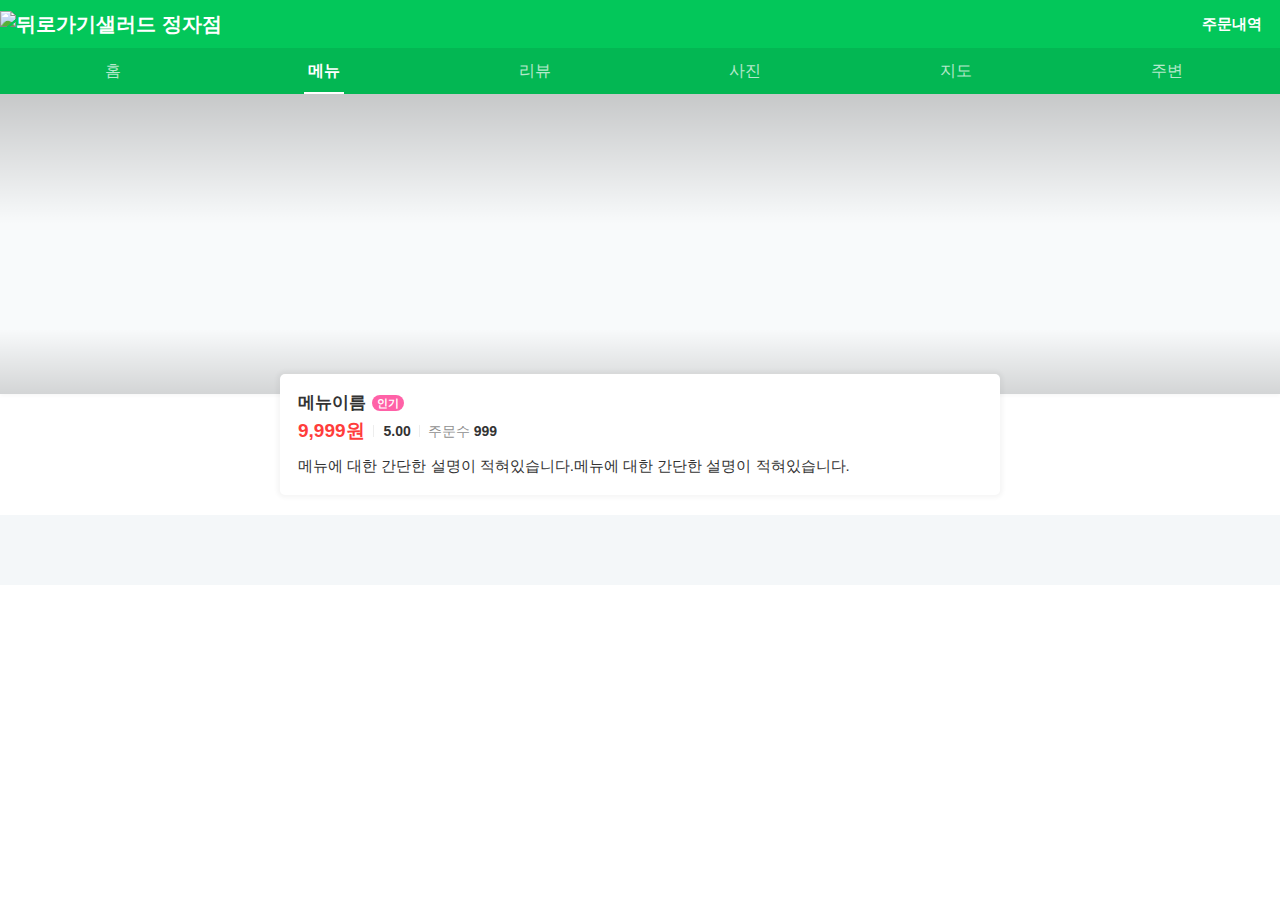
==== docs/detail.html @ 56c49d01 "메뉴 정보 영역 작성, 리팩토링" ====
<!DOCTYPE html>
<html lang="en">
<head>
    <meta charset="UTF-8">
    <meta http-equiv="X-UA-Compatible" content="IE=edge">
    <meta name="viewport" content="width=device-width, initial-scale=1.0">
    <title>제로베이스 마크업</title>
    <link rel="stylesheet" href="../assets/css/styles.css">
</head>
<body>
    <div class="container">
        <!-- 고정 헤더 영역 -->
        <header class="header-area">
            <div class="place-header" role="banner">
                <h1 class="title">
                    <a href="#" class="link-back">
                        <img src="../assets/images/ico-back.svg" alt="뒤로가기">
                    </a>
                    샐러드 정자점
                </h1>
                <a href="#" class="my-orders">주문내역</a>
            </div>
            <div class="place-tab scroll-x" role="tablist">
                <div class="tab-inner">
                    <a href="#" class="tab" role="tab">
                        <span class="txt">홈</span>
                    </a>
                    <a href="#" class="tab is-active">
                        <span class="txt">메뉴</span>
                    </a>
                    <a href="#" class="tab">
                        <span class="txt">리뷰</span>
                    </a>
                    <a href="#" class="tab">
                        <span class="txt">사진</span>
                    </a>
                    <a href="#" class="tab">
                        <span class="txt">지도</span>
                    </a>
                    <a href="#" class="tab">
                        <span class="txt">주변</span>
                    </a>
                </div>
            </div>
        </header>
        <!-- // 고정 헤더 영역 -->
        <div class="menu-detail-area">
            <!--메뉴 이미지 영역-->
            <div class="menu-img" style="background-image: url('https://ldb-phinf.pstatic.net/20200416_252/1587007251652svUkx_PNG/%C4%A5%B8%AE%BA%A3%C0%CC%C4%C1_%BF%FA%BA%BC.png?type=f459_345_60_sharpen');">
            </div>

            <!--메뉴 주문 정보 영역-->
            <div class="menu-info-area">
                <div class="common-inner">
                    <p class="menu-name-group">
                        <span class="menu-name">메뉴이름</span>
                        <span class="badge-popular">인기</span>
                    </p>

                    <div class="menu-info-group">
                        <span class="menu-price">9,999원</span>
                        <span class="menu-grade"><img src="../assets/images/ico-star.svg" alt="" class="ico-star">5.00</span>
                        <span class="menu-number-of-order">주문수<em>999</em></span>
                    </div>
                    <p class="menu-desc">메뉴에 대한 간단한 설명이 적혀있습니다.메뉴에 대한 간단한 설명이 적혀있습니다.</p>
                </div>
            </div>
            <!--// 메뉴 주문 정보 영역-->
        </div>
    </div>
</body>
</html>
---- assets/css/styles.css ----
@charset "UTF-8";
body {
  min-width: 320px;
  line-height: normal;
  font-size: 14px;
  color: #000;
  scroll-behavior: smooth;
  -webkit-font-smoothing: antialiased;
  -moz-osx-font-smoothing: grayscale;
}

body,
input,
textarea,
select,
table,
button,
code {
  font-family: -apple-system, BlinkMacSystemFont, helvetica, Apple SD Gothic Neo, sans-serif;
  font-size: 16px;
}

*,
*::before,
*::after {
  box-sizing: border-box;
  margin: 0;
  padding: 0;
  -webkit-tap-highlight-color: rgba(0, 0, 0, 0);
}

.hidden,
[hidden] {
  display: none !important;
}

ul,
ol,
li {
  list-style: none;
}

a {
  color: inherit;
  cursor: pointer;
  text-decoration: none;
}

a:hover, a:focus {
  text-decoration: none;
}

button {
  border: 0;
  background-color: transparent;
  cursor: pointer;
}

button:disabled {
  cursor: not-allowed;
}

select,
input,
textarea,
button {
  -webkit-appearance: none;
}

input[type="number"] {
  -moz-appearance: textfield;
}

input:disabled {
  background-color: rgba(255, 255, 255, 0);
  cursor: not-allowed;
}

select {
  border: 0;
  background-color: transparent;
  cursor: pointer;
}

select::-ms-expand {
  display: none;
}

input,
textarea {
  font-size: inherit;
  border: 0;
}

input::placeholder,
textarea::placeholder {
  /* Chrome, Safari, Firefox */
  color: #444;
  opacity: 1;
}

input[readonly]::placeholder, input:disabled::placeholder,
textarea[readonly]::placeholder,
textarea:disabled::placeholder {
  /* Chrome, Safari, Firefox */
  color: rgba(0, 0, 0, 0.2);
  opacity: 1;
}

input[readonly]:-ms-input-placeholder, input:disabled:-ms-input-placeholder,
textarea[readonly]:-ms-input-placeholder,
textarea:disabled:-ms-input-placeholder {
  /* IE, Edge */
  color: rgba(0, 0, 0, 0.2);
  opacity: 1;
}

input::-ms-clear, input::-ms-reveal,
textarea::-ms-clear,
textarea::-ms-reveal {
  /* IE, Edge */
  display: none;
}

input::-webkit-inner-spin-button, input::-webkit-outer-spin-button,
textarea::-webkit-inner-spin-button,
textarea::-webkit-outer-spin-button {
  -webkit-appearance: none;
}

.screen-out {
  position: absolute;
  width: 0;
  height: 0;
  line-height: 0;
  overflow: hidden;
  text-indent: -9999px;
}

.scroll-x {
  overflow-x: auto;
  overflow-y: hidden;
  white-space: nowrap;
  -webkit-overflow-scrolling: touch;
  -ms-overflow-style: none;
  scrollbar-width: none;
}

.scroll-x::-webkit-scrollbar {
  display: none;
}

.header-area {
  position: fixed;
  top: 0;
  left: 0;
  width: 100%;
  background-color: #03c75a;
  color: #fff;
  z-index: 5000;
}

.header-area .place-header {
  display: flex;
  justify-content: space-between;
  align-items: center;
  height: 48px;
}

.header-area .place-header .title {
  display: flex;
  align-items: center;
  font-size: 20px;
  font-weight: 600;
}

.header-area .place-header .link-back {
  display: flex;
}

.header-area .place-header .my-orders {
  padding-right: 18px;
  font-size: 15px;
  font-weight: 700;
}

.header-area .place-tab {
  display: flex;
  height: 46px;
  background-color: #03b753;
}

.header-area .tab-inner {
  display: flex;
  justify-content: space-between;
  padding: 0 8px;
  align-items: center;
  width: 100%;
}

.header-area .tab-inner .tab {
  flex: 1;
  padding: 0 12px;
  font-size: 16px;
  text-align: center;
  opacity: 0.7;
}

.header-area .tab-inner .tab.is-active {
  font-weight: 700;
  opacity: 1;
}

.header-area .tab-inner .tab.is-active .txt::after {
  content: '';
  position: absolute;
  bottom: 0;
  left: 0;
  right: 0;
  height: 2px;
  background-color: #fff;
}

.header-area .tab-inner .tab .txt {
  position: relative;
  display: inline-block;
  padding: 0 4px;
  line-height: 46px;
}

.dimmed-layer {
  position: fixed;
  top: 0;
  left: 0;
  right: 0;
  bottom: 0;
  background-color: rgba(0, 0, 0, 0.8);
  z-index: 9999;
}

.order-type-popup {
  position: fixed;
  bottom: 0;
  left: 0;
  right: 0;
  background-color: #fff;
  padding: 32px 0 40px;
  border-radius: 16px 16px 0 0;
  z-index: 10000;
  text-align: center;
}

.order-type-popup .title {
  font-size: 20px;
  font-weight: 700;
  color: #000;
}

.order-type-popup .type-list {
  display: flex;
  margin-top: 32px;
}

.order-type-popup .type-item {
  flex: 1;
}

.order-type-popup .type-item + .type-item {
  border-left: 1px solid #f2f2f2;
}

.order-type-popup .icon {
  width: 100px;
  height: auto;
  color: #03c75a;
}

.order-type-popup .desc {
  margin-top: 8px;
  font-size: 15px;
  line-height: 1.5;
  font-weight: 600;
  color: #000;
}

.order-type-popup .btn-selection {
  display: inline-block;
  margin-top: 10px;
  padding: 6px 18px;
  font-size: 16px;
  font-weight: 700;
  border-radius: 28px;
  background-color: #424242;
  color: #fff;
}

.order-info-area {
  padding: 10px 18px 20px;
  border-bottom: 1px solid rgba(0, 0, 0, 0.04);
  background-color: #e7f7ff;
}

.order-info-area .info-main-title {
  line-height: 39px;
}

.order-info-area .title {
  display: flex;
  align-items: center;
  font-size: 18px;
  font-weight: 700;
  letter-spacing: -0.3px;
  color: #333;
}

.order-info-area .title .ico-n-logo {
  margin-right: 6px;
  width: 24px;
  height: 24px;
}

.tab-switch-box {
  display: flex;
  align-items: center;
  margin-top: 12px;
}

.tab-switch-box .tab-switch {
  flex: 1;
  background-color: rgba(0, 0, 0, 0.06);
  line-height: 40px;
  font-size: 13px;
  font-weight: 700;
  color: #666;
  text-align: center;
  letter-spacing: -0.3px;
}

.tab-switch-box .tab-switch.is-active {
  position: relative;
  flex-grow: 1.2;
  border: 1px solid #333;
  background-color: #fff;
  font-size: 15px;
  color: #333;
  box-shadow: 0 2px 3px 0 rgba(0, 0, 0, 0.05);
}

.tab-switch-box .tab-switch.is-active::after {
  content: '';
  position: absolute;
  bottom: -9px;
  left: 50%;
  width: 10px;
  height: 10px;
  border: 1px solid;
  border-width: 0 1px 1px 0;
  background-color: #fff;
  transform: rotate(45deg) translate(-50%);
}

.tab-switch-box .tab-switch.is-active .ico-check {
  display: inline-block;
  margin-left: 4px;
  vertical-align: middle;
}

.tab-switch-box .ico-check {
  display: none;
}

.info-main-notice {
  display: flex;
  align-items: center;
  margin-top: 16px;
  padding: 12px 16px;
  border-radius: 2px;
  background-color: #fff;
  font-size: 14px;
  letter-spacing: -0.3px;
  color: #333;
}

.info-main-notice.alert {
  color: #ff3d3b;
  font-weight: 700;
}

.info-main-notice .ico-clock {
  margin-right: 6px;
}

.recent-order-area {
  display: flex;
  margin-top: 16px;
  padding: 18px 0;
  border-radius: 2px;
  background-color: #fff;
}

.recent-order-area .recent-title {
  display: flex;
  flex-direction: column;
  justify-content: center;
  align-items: center;
  padding: 8px;
  flex-shrink: 0;
  border-right: 1px solid #f2f2f2;
  line-height: 1.42;
  font-size: 12px;
  font-weight: 700;
  color: #333;
}

.recent-order-area .recent-title .ico-clock {
  margin-bottom: 4px;
  width: 14px;
}

.recent-order-area .recent-menu-list {
  display: flex;
}

.recent-order-area .recent-menu-item {
  position: relative;
  box-sizing: content-box;
  padding-right: 16px;
  width: 80px;
  text-align: center;
}

.recent-order-area .recent-menu-item.is-ordered {
  padding-left: 16px;
  border-right: 1px solid #f2f2f2;
}

.recent-order-area .recent-menu-item.is-ordered + .recent-menu-item {
  padding-left: 16px;
}

.recent-order-area .menu-img-area {
  position: relative;
  width: 80px;
  height: 80px;
  border: 1px solid #f9f9f9;
  border-radius: 100%;
  background-color: rgba(0, 0, 0, 0.01);
}

.recent-order-area .badge-popular {
  position: absolute;
  top: 0;
  left: 0;
  padding: 0 5px;
  border-radius: 10px;
  line-height: 16px;
  font-size: 11px;
  font-weight: 700;
  background-color: #ff61a7;
  color: #fff;
}

.recent-order-area .menu-img {
  width: 100%;
  height: 100%;
  border-radius: 100%;
}

.recent-order-area .badge-cart {
  position: absolute;
  top: 50px;
  right: 16px;
  display: flex;
  padding: 6px;
  border: 1px solid #e5e5e5;
  border-radius: 100%;
  background-color: #fff;
}

.recent-order-area .ico-cart {
  width: 16px;
  height: 16px;
}

.recent-order-area .menu-name {
  margin-top: 8px;
  font-weight: 600;
  font-size: 14px;
  text-overflow: ellipsis;
  white-space: nowrap;
  overflow: hidden;
}

.recent-order-area .menu-price {
  font-size: 13px;
  font-weight: 700;
  color: #ff3d3b;
  text-overflow: ellipsis;
  white-space: nowrap;
  overflow: hidden;
}

.menu-category-area {
  position: sticky;
  top: 94px;
  margin-top: 10px;
  background-color: #fff;
  z-index: 5500;
}

.menu-category-area .common-inner {
  position: relative;
  border-bottom: 1px solid #f2f2f2;
}

.menu-category-area .common-inner::before {
  content: '';
  position: absolute;
  top: 0;
  left: 0;
  width: 18px;
  height: 100%;
  pointer-events: none;
  z-index: 1;
  background-image: linear-gradient(to right, #fff 35%, rgba(255, 255, 255, 0));
}

.menu-category-area .common-inner::after {
  content: '';
  position: absolute;
  top: 0;
  right: 0;
  width: 18px;
  height: 100%;
  pointer-events: none;
  background-image: linear-gradient(to right, rgba(255, 255, 255, 0), #fff 35%);
}

.menu-category-area .category-list {
  display: flex;
  align-items: center;
  height: 54px;
}

.menu-category-area .category-item.first-child {
  padding-left: 18px;
}

.menu-category-area .category-item.last-child {
  padding-right: 18px;
}

.menu-category-area .category-tab {
  display: flex;
  align-items: center;
  padding: 0 12px;
  font-size: 16px;
  height: 30px;
  border-radius: 15px;
  color: #333;
}

.menu-category-area .category-tab.is-active {
  background-color: #424242;
  font-weight: 700;
  color: #fff;
}

.menu-list-area {
  padding: 20px 18px 10px;
  background-color: #fff;
}

.menu-list-area:not(.new):not(.popular) {
  margin-top: 10px;
}

.menu-list-area.new {
  border-bottom: 1px solid #f2f2f2;
}

.menu-list-area.is-closed {
  padding: 24px 18px;
}

.menu-list-area.is-closed + .is-closed {
  margin-top: 0;
  border-top: 1px solid #f2f2f2;
}

.menu-list-area.is-closed .ico-arrow {
  transform: rotate(180deg);
}

.menu-list-area.is-closed .menu-list {
  display: none;
}

.menu-list-area .menu-category {
  display: flex;
  justify-content: space-between;
  align-items: center;
}

.menu-list-area .title-area {
  display: flex;
  align-items: center;
}

.menu-list-area .title {
  font-size: 19px;
  font-weight: 700;
  color: #333;
  letter-spacing: -0.3px;
}

.menu-list-area .period {
  font-size: 14px;
  letter-spacing: -0.3px;
  color: #666;
}

.menu-list-area .period::before {
  content: '';
  display: inline-block;
  margin: 0 10px;
  width: 4px;
  height: 4px;
  margin-right: 8px;
  border-radius: 100%;
  background-color: #ededed;
  vertical-align: middle;
}

.menu-item {
  display: flex;
  align-items: center;
  padding: 18px;
  margin: 0 -18px;
}

.menu-item:not(:last-child) {
  border-bottom: 1px solid #f2f2f2;
}

.menu-item .menu-detail {
  display: flex;
  align-items: center;
  flex: 1;
}

.menu-item .menu-img-area {
  position: relative;
  flex-shrink: 0;
  margin-right: 12px;
  border-radius: 5px;
  overflow: hidden;
}

.menu-item .menu-img-area:not(.no-img)::after {
  content: '';
  position: absolute;
  top: 0;
  left: 0;
  right: 0;
  bottom: 0;
  background-color: rgba(0, 0, 0, 0.06);
}

.menu-item .menu-img-area .menu-img {
  display: block;
}

.menu-item .menu-desc {
  margin-top: 4px;
  letter-spacing: -0.4px;
  color: #8f8f8f;
  font-size: 14px;
  line-height: 19px;
  max-height: 38px;
  overflow: hidden;
  display: -webkit-box;
  -webkit-line-clamp: 2;
  -webkit-box-orient: vertical;
  /* autoprefixer: off */
}

.menu-item .menu-price {
  margin-top: 4px;
  line-height: 1.4;
  font-size: 15px;
  font-weight: 700;
  color: #ff3d3b;
}

.menu-item .btn-cart {
  position: relative;
  display: flex;
  justify-content: center;
  align-items: center;
  margin-left: 16px;
  width: 40px;
  height: 40px;
  border-radius: 5px;
  border: 1px solid #e5e5e5;
}

.menu-item .btn-cart .ico-cart {
  width: 20px;
  height: 20px;
}

.menu-item .btn-cart .num {
  position: absolute;
  top: 3px;
  right: 3px;
  width: 18px;
  height: 18px;
  line-height: 18px;
  border-radius: 50%;
  background-color: #ff3d3b;
  font-size: 12px;
  font-weight: 700;
  text-align: center;
  color: #fff;
}

.menu-item .btn-cart.disabled {
  font-size: 12px;
  border: 0;
  color: #777;
  background-color: #eee;
  cursor: not-allowed;
  pointer-events: none;
}

/*공통으로 사용할 것 같은 부분은 따로 빼놓는다.*/
.menu-name-group {
  display: flex;
  align-items: center;
}

.menu-name-group .menu-name {
  font-size: 17px;
  line-height: 22px;
  font-weight: 700;
  color: #333;
}

.menu-name-group .ico-new {
  margin-left: 4px;
}

.menu-name-group .badge-popular {
  margin-left: 6px;
}

.menu-info-group {
  display: flex;
  flex-shrink: 0;
  margin-top: 4px;
  font-size: 14px;
}

.menu-info-group .menu-grade {
  font-weight: 700;
  color: #333;
}

.menu-info-group .menu-grade .ico-star {
  margin-right: 2px;
}

.menu-info-group .menu-grade + .menu-number-of-order::before {
  content: '';
  display: inline-block;
  width: 1px;
  height: 12px;
  margin: 0 8px;
  background-color: #ededed;
  transform: translateY(1px);
}

.menu-info-group .menu-number-of-order {
  color: #8f8f8f;
}

.menu-info-group .menu-number-of-order em {
  margin-left: 4px;
  font-style: normal;
  font-weight: 700;
  color: #333;
}

.order-box-area {
  position: fixed;
  bottom: 0;
  left: 0;
  right: 0;
  height: 70px;
  border-top: 1px solid #e8e8e8;
  box-shadow: 0 0 6px 4px rgba(0, 0, 0, 0.03);
  background-color: #fff;
  z-index: 9100;
}

.order-box-area .common-inner {
  display: flex;
  justify-content: space-between;
  padding: 12px 18px;
}

.order-box-area .menu-name {
  font-size: 15px;
  color: #333;
  text-overflow: ellipsis;
  white-space: nowrap;
  overflow: hidden;
}

.order-box-area .menu-price {
  font-size: 18px;
  font-weight: 700;
  color: #ff3d3b;
  text-overflow: ellipsis;
  white-space: nowrap;
  overflow: hidden;
}

.order-box-area .btn-order {
  display: flex;
  justify-content: center;
  align-items: center;
  width: 120px;
  height: 46px;
  border-radius: 5px;
  background-image: linear-gradient(to right, #01d760, #0ad18e);
  font-weight: 700;
  letter-spacing: -0.3px;
  color: #fff;
}

.order-box-area .icon {
  position: relative;
  margin-left: 6px;
}

.order-box-area .ico-cart {
  width: 20px;
  height: 20px;
}

.order-box-area .num {
  position: absolute;
  top: -5px;
  right: -4px;
  width: 16px;
  height: 16px;
  border-radius: 50%;
  background-color: #ff3d3b;
  font-size: 12px;
  font-weight: 700;
  text-align: center;
  color: #fff;
}

.go-to-top {
  padding: 16px 0 32px;
  background-color: #fff;
  text-align: center;
}

.go-to-top .link {
  display: inline-block;
  padding: 8px 20px;
  border-radius: 20px;
  border: 1px solid #e5e5e5;
  background-color: #fff;
  font-size: 14px;
  font-weight: 700;
  color: #666;
  box-shadow: 0 2px 3px 0 rgba(0, 0, 0, 0.04);
  text-transform: uppercase;
}

.go-to-top .ico-up {
  position: relative;
  display: inline-block;
  margin-left: 4px;
  width: 10px;
  height: 10px;
}

.go-to-top .ico-up::before {
  content: '';
  position: absolute;
  top: 4px;
  left: 50%;
  width: 5px;
  height: 5px;
  border-top: 2px solid #666;
  border-left: 2px solid #666;
  transform: translate(-50%, -50%) rotate(45deg);
}

.go-to-top .ico-up::after {
  content: '';
  position: absolute;
  top: 1px;
  left: 50%;
  width: 2px;
  height: 9px;
  background-color: #666;
  transform: translate(-50%);
}

.menu-detail-area {
  background-color: #fff;
}

.menu-detail-area .menu-img {
  position: relative;
  height: 300px;
  background-color: #f8fafb;
  background-repeat: no-repeat;
  background-position: center;
  background-size: cover;
  box-shadow: 0 2px 4px 0 rgba(0, 0, 0, 0.03);
}

.menu-detail-area .menu-img::before {
  content: '';
  position: absolute;
  top: 0;
  left: 0;
  right: 0;
  height: 130px;
  background-image: linear-gradient(to bottom, #000, rgba(0, 0, 0, 0));
  z-index: 1;
  opacity: 0.2;
}

.menu-detail-area .menu-img::after {
  content: '';
  position: absolute;
  bottom: 0;
  left: 0;
  right: 0;
  height: 65px;
  background-image: linear-gradient(to top, #000, rgba(0, 0, 0, 0));
  z-index: 1;
  opacity: 0.15;
}

.menu-detail-area .menu-info-area {
  margin-top: -20px;
  padding: 0 18px 20px;
}

.menu-detail-area .menu-info-area .common-inner {
  position: relative;
  padding: 18px;
  border-radius: 5px;
  background-color: #fff;
  box-shadow: 0 0 4px 3px rgba(0, 0, 0, 0.04);
  z-index: 1;
}

.menu-detail-area .menu-info-area .menu-info-group {
  margin-top: 5px;
}

.menu-detail-area .menu-info-area .menu-info-group .menu-price {
  line-height: 24px;
  font-size: 19px;
  font-weight: 700;
  color: #ff3d3b;
}

.menu-detail-area .menu-info-area .menu-info-group .menu-grade::before,
.menu-detail-area .menu-info-area .menu-info-group .menu-number-of-order::before {
  content: '';
  display: inline-block;
  margin: 0 8px;
  width: 1px;
  height: 12px;
  background-color: #ededed;
  transform: translateY(1px);
}

.menu-detail-area .menu-info-area .menu-info-group .menu-grade,
.menu-detail-area .menu-info-area .menu-info-group .menu-number-of-order {
  line-height: 24px;
}

.menu-detail-area .menu-info-area .menu-desc {
  margin-top: 12px;
  font-size: 15px;
  line-height: 22px;
  color: #333;
}

.container {
  padding-top: 94px;
  padding-bottom: 70px;
  background-color: #f4f7f9;
}

.common-inner {
  margin: 0 auto;
  max-width: 720px;
}

.badge-popular {
  display: inline-block;
  padding: 0 5px;
  border-radius: 10px;
  font-size: 11px;
  line-height: 16px;
  font-weight: 700;
  background-color: #ff61a7;
  color: #fff;
}
/*# sourceMappingURL=styles.css.map */
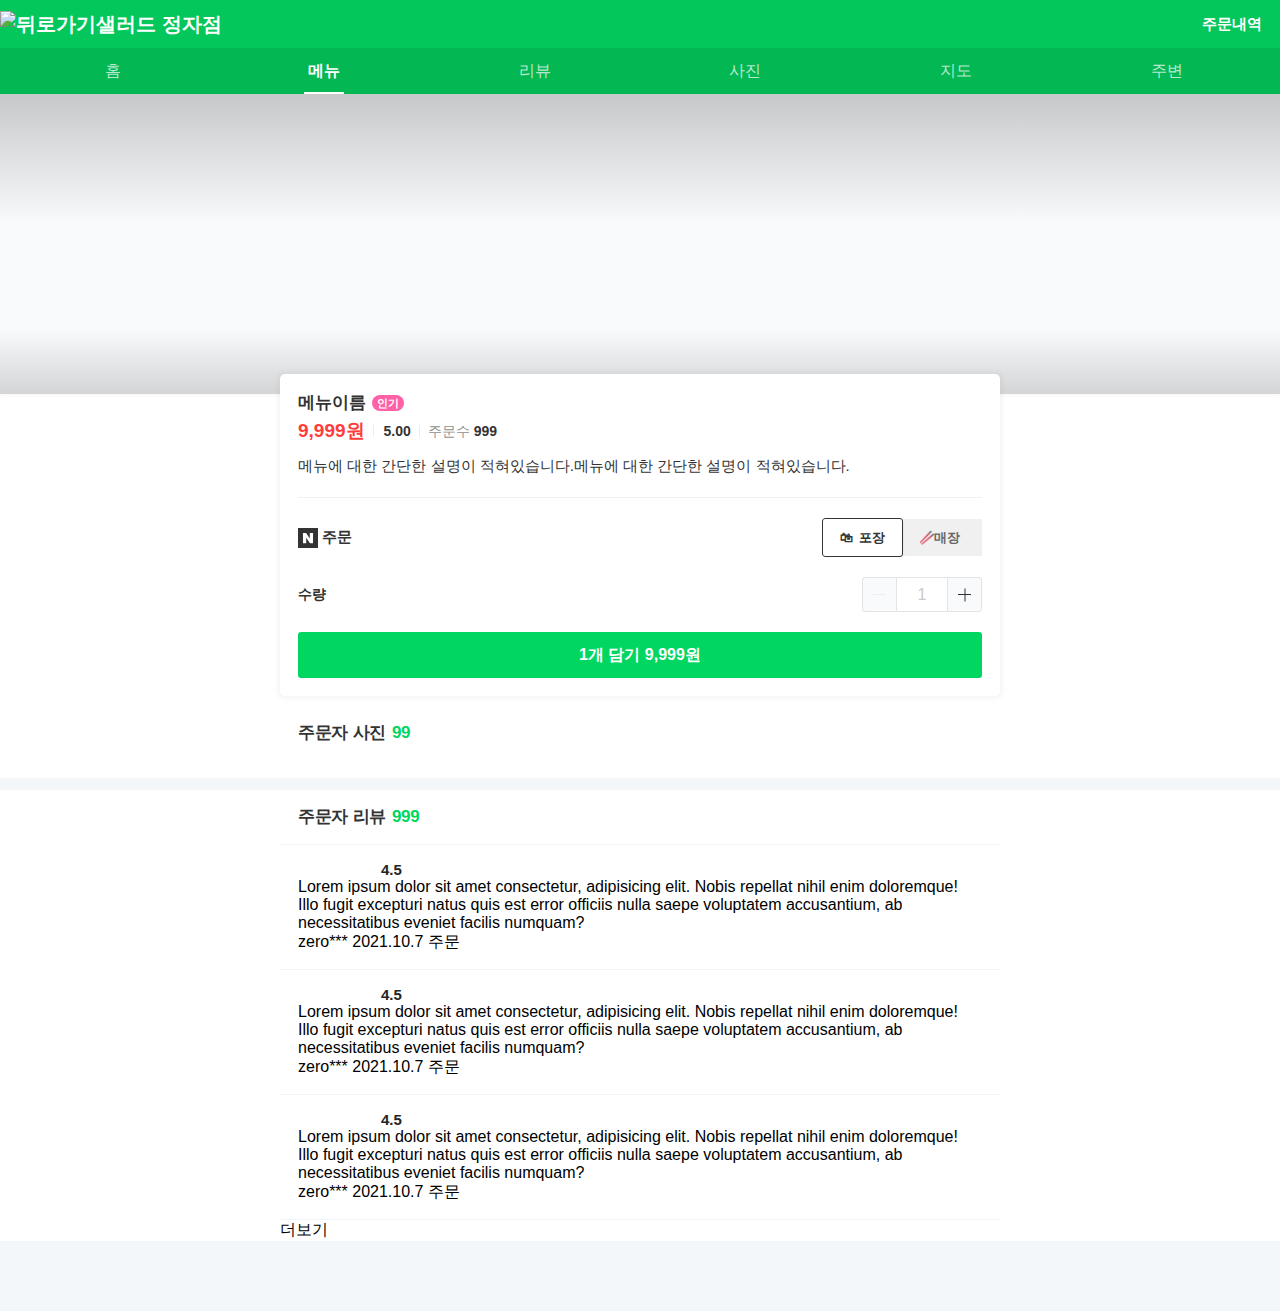
==== commit 1ba59f75: "주문자 리뷰 영역 작성" ====
--- a/docs/detail.html
+++ b/docs/detail.html
@@ -52,6 +52,7 @@
             <!--메뉴 주문 정보 영역-->
             <div class="menu-info-area">
                 <div class="common-inner">
+                    <!--메뉴 정보 영역-->
                     <p class="menu-name-group">
                         <span class="menu-name">메뉴이름</span>
                         <span class="badge-popular">인기</span>
@@ -63,10 +64,141 @@
                         <span class="menu-number-of-order">주문수<em>999</em></span>
                     </div>
                     <p class="menu-desc">메뉴에 대한 간단한 설명이 적혀있습니다.메뉴에 대한 간단한 설명이 적혀있습니다.</p>
+                    <!--// 메뉴 정보 영역-->
+
+                    <!--메뉴 주문 영역-->
+                    <div class="order-type-area">
+                        <div class="type-select">
+                            <div class="title">
+                                <svg viewBox="0 0 18 18" class="ico-n-logo">
+                                    <path fill-rule="evenodd" fill="currentColor" d="M18 0v18H0V0h18zM7.255 4.582H4.473v9.054h2.915V8.79l3.357 4.846h2.782V4.582h-2.915v4.846L7.255 4.582z">
+                                    </path>
+                                </svg>
+                                주문
+                            </div>
+                            <div class="tab-switch-box" role="tablist">
+                                <a href="#" class="tab-switch is-active" role="tab">🛍&nbsp;&nbsp;포장</a>
+                                <a href="#" class="tab-switch" role="tab">🥢매장&nbsp;&nbsp;<img src="../assets/images/ico-check.svg" class="ico-check" alt="체크" aria-hidden="true"></a>
+                            </div>
+                        </div>
+                        <div class="type-amount">
+                            <div class="title">수량</div>
+                            <div class="amount-select">
+                                <button class="btn-minus" aria-label="빼기" disabled></button>
+                                <span class="amount disabled" >1</span>
+                                <button class="btn-plus" aria-label="더하기"></button>
+                            </div>
+                        </div>
+                        <button class="btn-order">1개 담기 9,999원</button>
+                        <!-- <button class="btn-order" disabled>지금 주문 가능한 시간이 아닙니다.</button> -->
+                    </div>
+                    <!--// 메뉴 주문 영역-->
                 </div>
             </div>
             <!--// 메뉴 주문 정보 영역-->
         </div>
+
+        <!-- 주문자 리뷰 영역-->
+        <div class="menu-review-area">
+            <!--주문자 사진 영역-->
+            <div class="orderer-img-area">
+                <div class="common-inner">
+                    <div class="title">주문자 사진<span class="num">99</span></div>
+                    <div class="scroll-x">
+                        <ul class="orderer-pic-list">
+                            <li class="orderer-pic-item">
+                                <a href="" class="orderer-pic-link">
+                                    <img src="https://via.placeholder.com/104/fff/000" alt="">
+                                </a>
+                            </li>
+                            <li class="orderer-pic-item">
+                                <a href="" class="orderer-pic-link">
+                                    <img src="https://via.placeholder.com/104/fff/000" alt="">
+                                </a>
+                            </li>
+                            <li class="orderer-pic-item">
+                                <a href="" class="orderer-pic-link">
+                                    <img src="https://via.placeholder.com/104/fff/000" alt="">
+                                </a>
+                            </li>
+                            <li class="orderer-pic-item">
+                                <a href="" class="orderer-pic-link">
+                                    <img src="https://via.placeholder.com/104/fff/000" alt="">
+                                </a>
+                            </li>
+                            <li class="orderer-pic-item">
+                                <a href="" class="orderer-pic-link">
+                                    <img src="https://via.placeholder.com/104/fff/000" alt="">
+                                </a>
+                            </li>
+                        </ul>
+                    </div>
+                </div>
+            </div>
+            <!--// 주문자 사진 영역-->
+            <!-- 주문자 리뷰 -->
+            <div class="orderer-review-area">
+                <div class="common-inner">
+                    <div class="title">주문자 리뷰<span class="num">999</span></div>
+                    <ul class="review-list">
+                        <li class="review-item">
+                            <div class="review-star">
+                                <span class="ico-star-group">
+                                    <span class="ico-star-group-fill"></span>
+                                </span>
+                                <span class="point">4.5</span>
+                            </div>
+                            <p class="review-text">
+                                Lorem ipsum dolor sit amet consectetur, adipisicing elit. Nobis
+                                repellat nihil enim doloremque! Illo fugit excepturi natus quis est error officiis nulla
+                                saepe voluptatem accusantium, ab necessitatibus eveniet facilis numquam?
+                            </p>
+                            <div class="review-info">
+                                <span class="review-nickname">zero***</span>
+                                <span class="date">2021.10.7 주문</span>
+                            </div>
+                        </li>
+                        <li class="review-item">
+                            <div class="review-star">
+                                <span class="ico-star-group">
+                                    <span class="ico-star-group-fill"></span>
+                                </span>
+                                <span class="point">4.5</span>
+                            </div>
+                            <p class="review-text">
+                                Lorem ipsum dolor sit amet consectetur, adipisicing elit. Nobis
+                                repellat nihil enim doloremque! Illo fugit excepturi natus quis est error officiis nulla
+                                saepe voluptatem accusantium, ab necessitatibus eveniet facilis numquam?
+                            </p>
+                            <div class="review-info">
+                                <span class="review-nickname">zero***</span>
+                                <span class="date">2021.10.7 주문</span>
+                            </div>
+                        </li>
+                        <li class="review-item">
+                            <div class="review-star">
+                                <span class="ico-star-group">
+                                    <span class="ico-star-group-fill"></span>
+                                </span>
+                                <span class="point">4.5</span>
+                            </div>
+                            <p class="review-text">
+                                Lorem ipsum dolor sit amet consectetur, adipisicing elit. Nobis
+                                repellat nihil enim doloremque! Illo fugit excepturi natus quis est error officiis nulla
+                                saepe voluptatem accusantium, ab necessitatibus eveniet facilis numquam?
+                            </p>
+                            <div class="review-info">
+                                <span class="review-nickname">zero***</span>
+                                <span class="date">2021.10.7 주문</span>
+                            </div>
+                        </li>
+                    </ul>
+                    <button class="btn-more">더보기</button>
+                </div>
+            </div>
+            <!--// 주문자 리뷰 -->
+        </div>
+        <!-- // 주문자 리뷰 영역-->
     </div>
 </body>
 </html>--- a/assets/css/styles.css
+++ b/assets/css/styles.css
@@ -914,6 +914,83 @@
   transform: translate(-50%);
 }
 
+.amount-select {
+  display: flex;
+  align-items: center;
+  height: 35px;
+}
+
+.amount-select .btn-minus,
+.amount-select .btn-plus {
+  position: relative;
+  display: flex;
+  justify-content: center;
+  align-items: center;
+  width: 35px;
+  height: 35px;
+  border: 1px solid #e3e3e3;
+  background-color: #f8fafb;
+  color: #333;
+}
+
+.amount-select .btn-minus.enabled,
+.amount-select .btn-plus.enabled {
+  border-color: #00d870;
+  background-color: #00d780;
+  color: #fff;
+}
+
+.amount-select .btn-minus:disabled,
+.amount-select .btn-plus:disabled {
+  color: #eee;
+}
+
+.amount-select .btn-minus::before,
+.amount-select .btn-plus::before {
+  content: '';
+  display: block;
+  width: 13px;
+  height: 1px;
+  background-color: currentColor;
+}
+
+.amount-select .btn-minus {
+  border-radius: 3px 0 0 3px;
+}
+
+.amount-select .btn-plus {
+  border-radius: 0 3px 3px 0;
+}
+
+.amount-select .btn-plus::after {
+  content: '';
+  position: absolute;
+  top: 50%;
+  left: 50%;
+  display: block;
+  width: 1px;
+  height: 13px;
+  background-color: currentColor;
+  transform: translate(-50%, -50%);
+}
+
+.amount-select .amount {
+  display: flex;
+  justify-content: center;
+  align-items: center;
+  width: 50px;
+  height: 35px;
+  border-top: 1px solid #e3e3e3;
+  border-bottom: 1px solid #e3e3e3;
+  font-weight: 700;
+  color: #242424;
+}
+
+.amount-select .amount.disabled {
+  font-weight: 400;
+  color: #c9c9c9;
+}
+
 .menu-detail-area {
   background-color: #fff;
 }
@@ -1000,6 +1077,192 @@
   color: #333;
 }
 
+.menu-detail-area .order-type-area {
+  margin-top: 20px;
+  padding-top: 20px;
+  border-top: 1px solid #f2f2f2;
+}
+
+.menu-detail-area .order-type-area .type-select,
+.menu-detail-area .order-type-area .type-amount {
+  display: flex;
+  justify-content: space-between;
+  align-items: center;
+}
+
+.menu-detail-area .order-type-area .type-select .title {
+  display: flex;
+  align-items: center;
+  font-size: 15px;
+  font-weight: 700;
+  letter-spacing: -0.3px;
+  color: #333;
+}
+
+.menu-detail-area .order-type-area .type-select .ico-n-logo {
+  margin-right: 4px;
+  width: 20px;
+}
+
+.menu-detail-area .order-type-area .type-select .tab-switch-box {
+  margin-top: 0;
+  border-radius: 3px;
+  overflow: hidden;
+}
+
+.menu-detail-area .order-type-area .type-select .tab-switch {
+  width: 80px;
+  line-height: 37px;
+  font-size: 13px;
+}
+
+.menu-detail-area .order-type-area .type-select .tab-switch.is-active {
+  flex: 1;
+  border-radius: 3px;
+}
+
+.menu-detail-area .order-type-area .type-select .tab-switch.is-active::after {
+  display: none;
+}
+
+.menu-detail-area .order-type-area .type-select .tab-switch + .tab-switch {
+  position: relative;
+}
+
+.menu-detail-area .order-type-area .type-select .tab-switch + .tab-switch::before {
+  content: '';
+  display: block;
+  position: absolute;
+  top: 10px;
+  left: 0;
+  width: 1px;
+  height: 17px;
+  background-color: #e7e7e7;
+}
+
+.menu-detail-area .order-type-area .type-amount {
+  margin-top: 20px;
+}
+
+.menu-detail-area .order-type-area .type-amount .title {
+  font-size: 14px;
+  font-weight: 700;
+  letter-spacing: -0.3px;
+  color: #333;
+}
+
+.menu-detail-area .order-type-area .btn-order {
+  display: block;
+  margin-top: 20px;
+  padding: 0 12px;
+  width: 100%;
+  line-height: 46px;
+  border-radius: 3px;
+  font-weight: 700;
+  background-color: #01d760;
+  color: #fff;
+  text-overflow: ellipsis;
+  white-space: nowrap;
+  overflow: hidden;
+}
+
+.menu-detail-area .order-type-area .btn-order:disabled {
+  background-color: #c9c9c9;
+  color: #fff;
+}
+
+.menu-review-area .orderer-img-area {
+  padding-bottom: 22px;
+  background-color: #fff;
+}
+
+.menu-review-area .orderer-img-area .title {
+  padding: 6px 18px 12px;
+}
+
+.menu-review-area .title {
+  line-height: 22px;
+  font-size: 17px;
+  font-weight: 700;
+  letter-spacing: -0.3px;
+  color: #333;
+}
+
+.menu-review-area .title .num {
+  margin-left: 6px;
+  color: #01d760;
+}
+
+.menu-review-area .orderer-pic-list {
+  display: flex;
+}
+
+.menu-review-area .orderer-pic-item {
+  display: flex;
+}
+
+.menu-review-area .orderer-pic-item + .orderer-pic-item {
+  margin-left: 1px;
+}
+
+.menu-review-area .orderer-pic-item:first-child::before, .menu-review-area .orderer-pic-item:last-child::after {
+  content: '';
+  display: block;
+  width: 18px;
+  height: 100%;
+}
+
+.menu-review-area .orderer-pic-link {
+  position: relative;
+  display: flex;
+}
+
+.menu-review-area .orderer-pic-link::after {
+  content: '';
+  position: absolute;
+  top: 0;
+  right: 0;
+  bottom: 0;
+  left: 0;
+  background-color: rgba(0, 0, 0, 0.05);
+}
+
+.menu-review-area .orderer-review-area {
+  margin-top: 12px;
+  background-color: #fff;
+}
+
+.menu-review-area .orderer-review-area .title {
+  padding: 16px 18px;
+}
+
+.menu-review-area .review-list {
+  border-top: 1px solid #f2f4f6;
+}
+
+.menu-review-area .review-item {
+  padding: 16px 18px;
+  border-bottom: 1px solid #f2f4f6;
+}
+
+.menu-review-area .review-star {
+  position: relative;
+  display: flex;
+  align-items: center;
+  font-size: 15px;
+  font-weight: 600;
+  color: #242424;
+}
+
+.menu-review-area .ico-star-group {
+  position: relative;
+  margin-right: 6px;
+  display: inline-block;
+  width: 77px;
+  height: 13px;
+  background: url("../images/ico-star-group.svg") no-repeat center left;
+}
+
 .container {
   padding-top: 94px;
   padding-bottom: 70px;
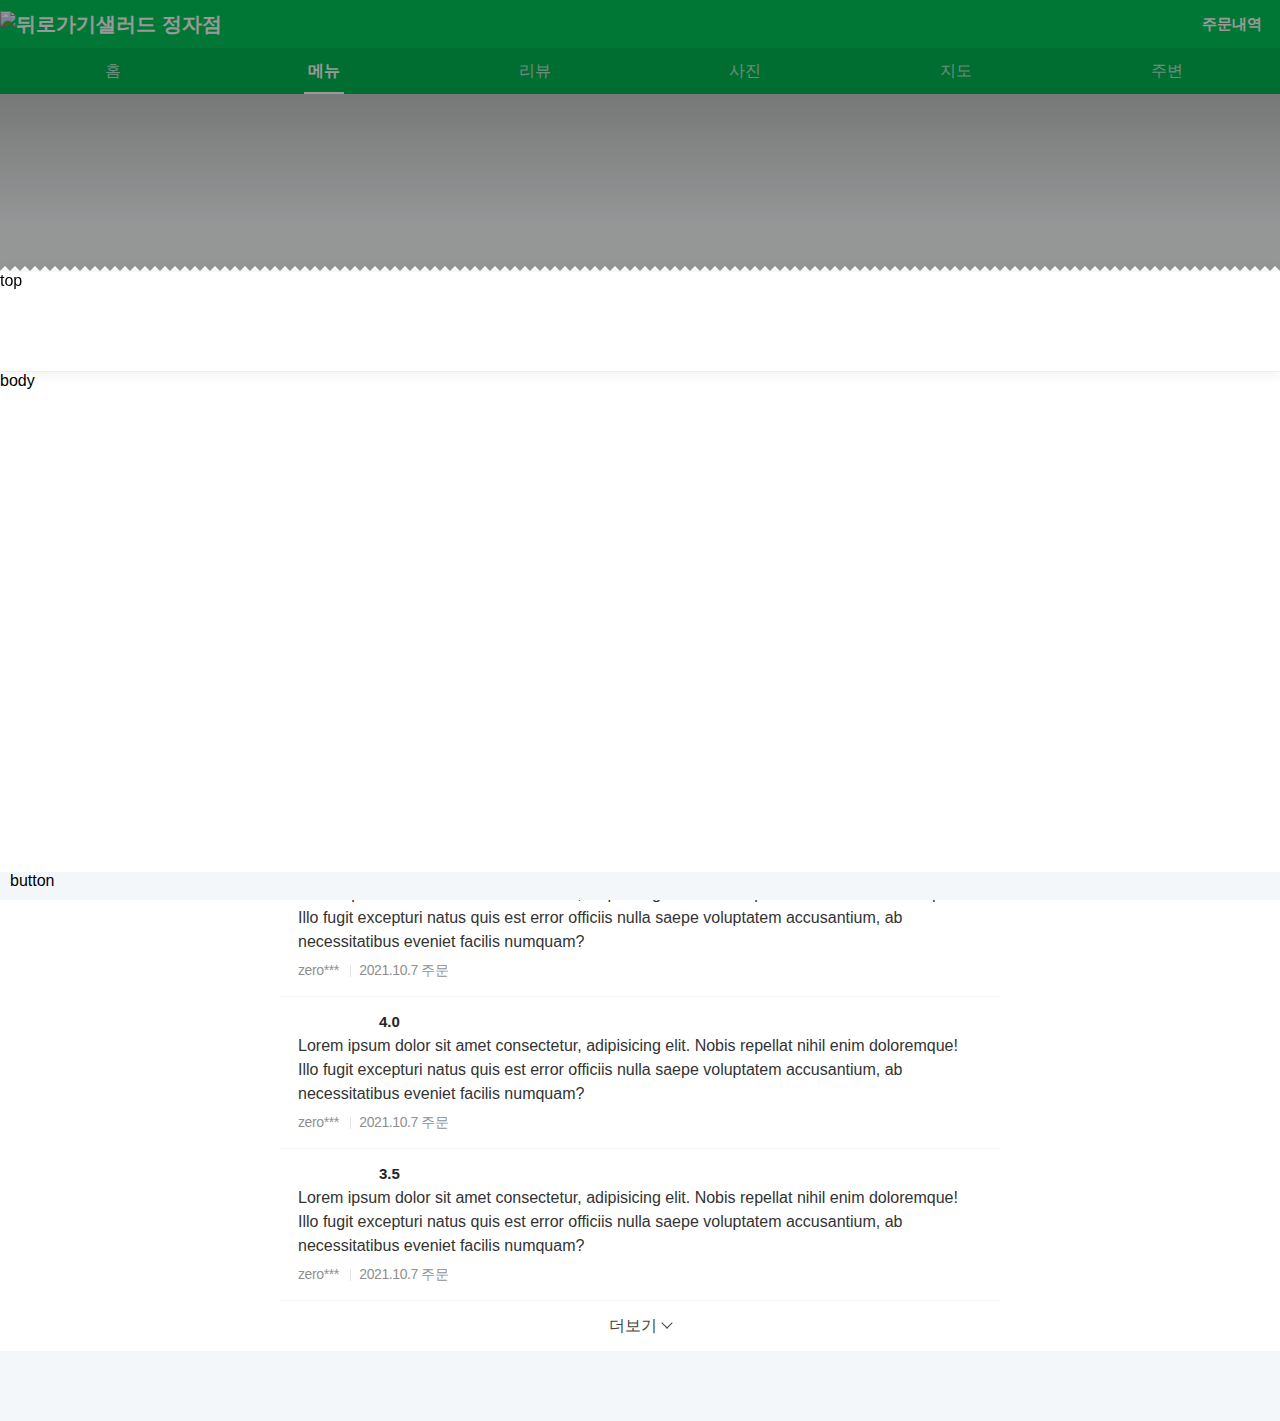
==== commit 35379f3a: "옵션 선택 영역-전체 레이아웃 그리기" ====
--- a/docs/detail.html
+++ b/docs/detail.html
@@ -7,7 +7,7 @@
     <title>제로베이스 마크업</title>
     <link rel="stylesheet" href="../assets/css/styles.css">
 </head>
-<body>
+<body class="scroll-off">
     <div class="container">
         <!-- 고정 헤더 영역 -->
         <header class="header-area">
@@ -144,7 +144,7 @@
                         <li class="review-item">
                             <div class="review-star">
                                 <span class="ico-star-group">
-                                    <span class="ico-star-group-fill"></span>
+                                    <span class="ico-star-group-fill" style="width: 90%;"></span>
                                 </span>
                                 <span class="point">4.5</span>
                             </div>
@@ -155,15 +155,15 @@
                             </p>
                             <div class="review-info">
                                 <span class="review-nickname">zero***</span>
-                                <span class="date">2021.10.7 주문</span>
+                                <span class="review-date">2021.10.7 주문</span>
                             </div>
                         </li>
                         <li class="review-item">
                             <div class="review-star">
                                 <span class="ico-star-group">
-                                    <span class="ico-star-group-fill"></span>
+                                    <span class="ico-star-group-fill" style="width: 80%;"></span>
                                 </span>
-                                <span class="point">4.5</span>
+                                <span class="point">4.0</span>
                             </div>
                             <p class="review-text">
                                 Lorem ipsum dolor sit amet consectetur, adipisicing elit. Nobis
@@ -172,15 +172,15 @@
                             </p>
                             <div class="review-info">
                                 <span class="review-nickname">zero***</span>
-                                <span class="date">2021.10.7 주문</span>
+                                <span class="review-date">2021.10.7 주문</span>
                             </div>
                         </li>
                         <li class="review-item">
                             <div class="review-star">
                                 <span class="ico-star-group">
-                                    <span class="ico-star-group-fill"></span>
+                                    <span class="ico-star-group-fill" style="width: 70%;"></span>
                                 </span>
-                                <span class="point">4.5</span>
+                                <span class="point">3.5</span>
                             </div>
                             <p class="review-text">
                                 Lorem ipsum dolor sit amet consectetur, adipisicing elit. Nobis
@@ -189,7 +189,7 @@
                             </p>
                             <div class="review-info">
                                 <span class="review-nickname">zero***</span>
-                                <span class="date">2021.10.7 주문</span>
+                                <span class="review-date">2021.10.7 주문</span>
                             </div>
                         </li>
                     </ul>
@@ -199,6 +199,26 @@
             <!--// 주문자 리뷰 -->
         </div>
         <!-- // 주문자 리뷰 영역-->
+
+        <!--// 옵션 팝업 영역-->
+        <div class="option-popup-area">
+            <div class="dimmed-layer light"></div>
+            <div class="menu-option-popup">
+                <svg class="content-top-pattern" width="100%" height="100%">
+                    <defs>
+                        <pattern id="pattern-triangle" x="0" y="0" width="10" height="11" patternUnits="userSpaceOnUse">
+                            <polygon points="5 5, 10 10, 10 11, 0 11, 0 10"></polygon>
+                        </pattern>
+                    </defs>
+                    <rect x="0" y="0" width="100%" height="100%" fill="url(#pattern-triangle)"></rect>
+                </svg>
+                <div class="content-top">top</div>
+                <div class="content-body">body</div>
+                <div class="content-bottom">
+                    <button>button</button>
+                </div>
+            </div>
+        </div>
     </div>
 </body>
 </html>--- a/assets/css/styles.css
+++ b/assets/css/styles.css
@@ -150,6 +150,11 @@
   display: none;
 }
 
+.scroll-off {
+  overflow: hidden;
+  touch-action: none;
+}
+
 .header-area {
   position: fixed;
   top: 0;
@@ -226,16 +231,6 @@
   display: inline-block;
   padding: 0 4px;
   line-height: 46px;
-}
-
-.dimmed-layer {
-  position: fixed;
-  top: 0;
-  left: 0;
-  right: 0;
-  bottom: 0;
-  background-color: rgba(0, 0, 0, 0.8);
-  z-index: 9999;
 }
 
 .order-type-popup {
@@ -1252,6 +1247,7 @@
   font-size: 15px;
   font-weight: 600;
   color: #242424;
+  transform: translateX(-2px);
 }
 
 .menu-review-area .ico-star-group {
@@ -1263,6 +1259,113 @@
   background: url("../images/ico-star-group.svg") no-repeat center left;
 }
 
+.menu-review-area .ico-star-group-fill {
+  position: absolute;
+  top: 0;
+  left: 0;
+  display: inline-block;
+  width: 100%;
+  height: 100%;
+  background: url("../images/ico-star-group-fill.svg") no-repeat center left;
+}
+
+.menu-review-area .review-text {
+  margin-top: 4px;
+  line-height: 24px;
+  color: #333;
+}
+
+.menu-review-area .review-info {
+  margin-top: 8px;
+  font-size: 14px;
+  letter-spacing: -0.4px;
+  color: #8f8f8f;
+}
+
+.menu-review-area .review-date::before {
+  content: '';
+  display: inline-block;
+  margin: 0 8px;
+  width: 1px;
+  height: 12px;
+  background-color: #e1e5e7;
+  vertical-align: middle;
+}
+
+.menu-review-area .btn-more {
+  display: flex;
+  justify-content: center;
+  align-items: center;
+  width: 100%;
+  height: 50px;
+  font-size: 16px;
+  font-weight: 500;
+  color: #424242;
+}
+
+.menu-review-area .btn-more::after {
+  content: '';
+  margin-left: 6px;
+  margin-bottom: 6px;
+  width: 8px;
+  height: 8px;
+  border-top: 1px solid;
+  border-right: 1px solid;
+  transform: rotate(135deg);
+}
+
+.option-popup-area {
+  position: fixed;
+  top: 0;
+  left: 0;
+  width: 100%;
+  height: 100%;
+  overflow: hidden;
+  z-index: 5000;
+}
+
+.option-popup-area .menu-option-popup {
+  position: fixed;
+  bottom: 0;
+  display: flex;
+  flex-direction: column;
+  width: 100%;
+  max-height: calc(100% - 45px);
+  background-color: #f4f7f9;
+  z-index: 10000;
+}
+
+.option-popup-area .content-top-pattern {
+  position: absolute;
+  top: -11px;
+  width: 100%;
+  height: 11px;
+  fill: white;
+}
+
+.option-popup-area .content-top {
+  height: 100px;
+  border-bottom: 1px solid #ededed;
+  background-color: #fff;
+  box-shadow: 0 0 15px 0 rgba(0, 0, 0, 0.08);
+  z-index: 1;
+}
+
+.option-popup-area .content-body {
+  overflow-y: auto;
+  -webkit-overflow-scrolling: touch;
+  background-color: #fff;
+  height: 500px;
+}
+
+.option-popup-area .content-body div {
+  background-color: red;
+}
+
+.option-popup-area .content-bottom {
+  padding: 0 10px 10px;
+}
+
 .container {
   padding-top: 94px;
   padding-bottom: 70px;
@@ -1272,6 +1375,20 @@
 .common-inner {
   margin: 0 auto;
   max-width: 720px;
+}
+
+.dimmed-layer {
+  position: fixed;
+  top: 0;
+  left: 0;
+  right: 0;
+  bottom: 0;
+  background-color: rgba(0, 0, 0, 0.8);
+  z-index: 9999;
+}
+
+.dimmed-layer.light {
+  background-color: rgba(0, 0, 0, 0.4);
 }
 
 .badge-popular {
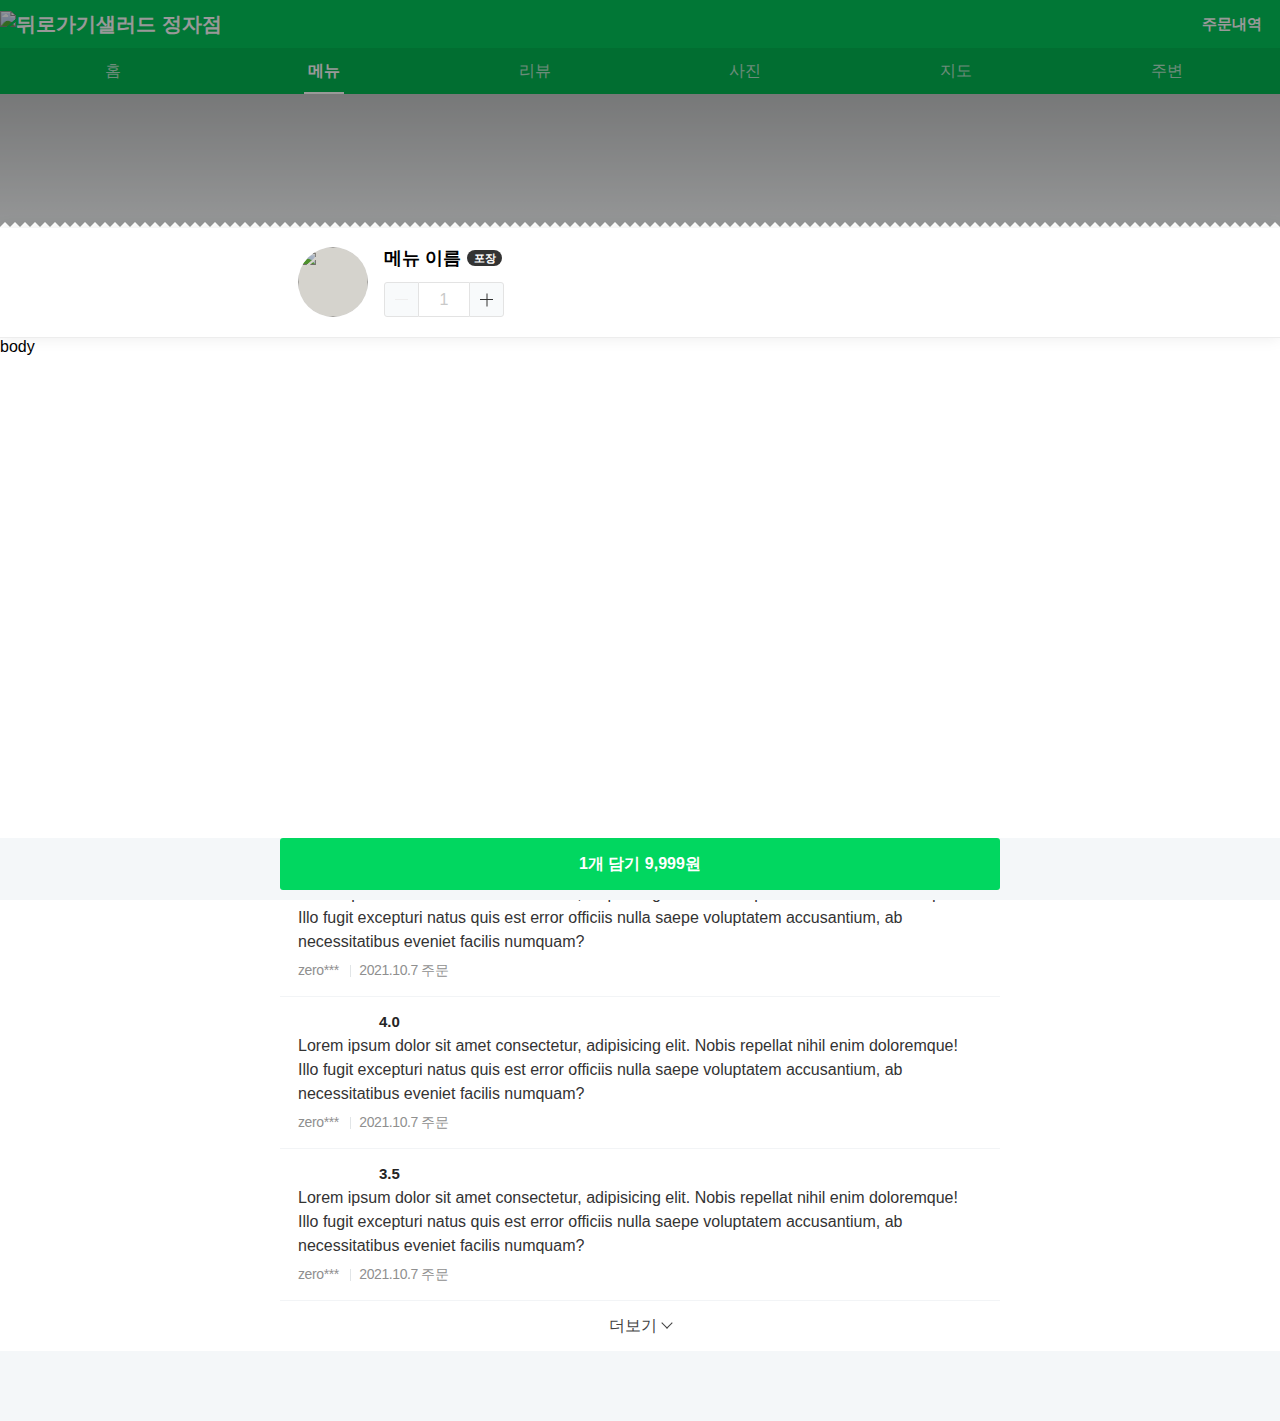
==== commit 67384344: "옵셔 선택 영역 - 상단, 하단" ====
--- a/docs/detail.html
+++ b/docs/detail.html
@@ -212,10 +212,30 @@
                     </defs>
                     <rect x="0" y="0" width="100%" height="100%" fill="url(#pattern-triangle)"></rect>
                 </svg>
-                <div class="content-top">top</div>
+                <div class="content-top">
+                    <div class="common-inner">
+                        <div class="menu-img-area">
+                            <img src="https://via.placeholder.com/70/fff/000" alt="" class="menu-img-area">
+                        </div>
+                        <div class="menu-detail-area">
+                            <p class="menu-name">
+                                <span class="name">메뉴 이름</span>
+                                <span class="badge">포장</span>
+                            </p>
+                            <div class="amount-select">
+                                <button class="btn-minus" aria-label="빼기" disabled></button>
+                                <span class="amount disabled" >1</span>
+                                <button class="btn-plus" aria-label="더하기"></button>
+                            </div>
+                        </div>
+                        <button class="btn-close">
+                            <img src="../assets/images/ico-close.svg" alt="" class="ico-close">
+                        </button>
+                    </div>
+                </div>
                 <div class="content-body">body</div>
                 <div class="content-bottom">
-                    <button>button</button>
+                    <button class="btn-order">1개 담기 9,999원</button>
                 </div>
             </div>
         </div>
--- a/assets/css/styles.css
+++ b/assets/css/styles.css
@@ -1344,11 +1344,74 @@
 }
 
 .option-popup-area .content-top {
-  height: 100px;
   border-bottom: 1px solid #ededed;
   background-color: #fff;
   box-shadow: 0 0 15px 0 rgba(0, 0, 0, 0.08);
   z-index: 1;
+}
+
+.option-popup-area .content-top .common-inner {
+  position: relative;
+  display: flex;
+  align-items: center;
+  padding: 18px 18px 20px;
+}
+
+.option-popup-area .content-top .menu-img-area {
+  position: relative;
+  margin-right: 16px;
+  width: 70px;
+  height: 70px;
+  border-radius: 100%;
+  overflow: hidden;
+}
+
+.option-popup-area .content-top .menu-img-area::after {
+  content: '';
+  position: absolute;
+  top: 0;
+  left: 0;
+  width: 100%;
+  height: 100%;
+  background-color: rgba(43, 29, 0, 0.1);
+}
+
+.option-popup-area .content-top .menu-detail-area {
+  flex: 1;
+  padding-right: 36px;
+}
+
+.option-popup-area .content-top .menu-name {
+  display: flex;
+  align-items: center;
+  font-weight: 700;
+}
+
+.option-popup-area .content-top .menu-name .name {
+  font-size: 18px;
+}
+
+.option-popup-area .content-top .menu-name .badge {
+  margin-left: 6px;
+  padding: 0 7px;
+  border-radius: 8px;
+  background-color: #333;
+  font-size: 11px;
+  line-height: 16px;
+  letter-spacing: -0.3px;
+  color: #fff;
+}
+
+.option-popup-area .content-top .amount-select {
+  margin-top: 12px;
+}
+
+.option-popup-area .content-top .btn-close {
+  position: absolute;
+  top: 0;
+  right: 0;
+  width: 48px;
+  height: 48px;
 }
 
 .option-popup-area .content-body {
@@ -1364,6 +1427,27 @@
 
 .option-popup-area .content-bottom {
   padding: 0 10px 10px;
+}
+
+.option-popup-area .content-bottom .btn-order {
+  margin-left: auto;
+  margin-right: auto;
+  max-width: 720px;
+  display: block;
+  width: 100%;
+  line-height: 52px;
+  border-radius: 3px;
+  font-weight: 700;
+  background-color: #01d760;
+  color: #fff;
+  text-overflow: ellipsis;
+  white-space: nowrap;
+  overflow: hidden;
+}
+
+.option-popup-area .content-bottom .btn-order:disabled {
+  background-color: #c9c9c9;
+  color: #fff;
 }
 
 .container {
